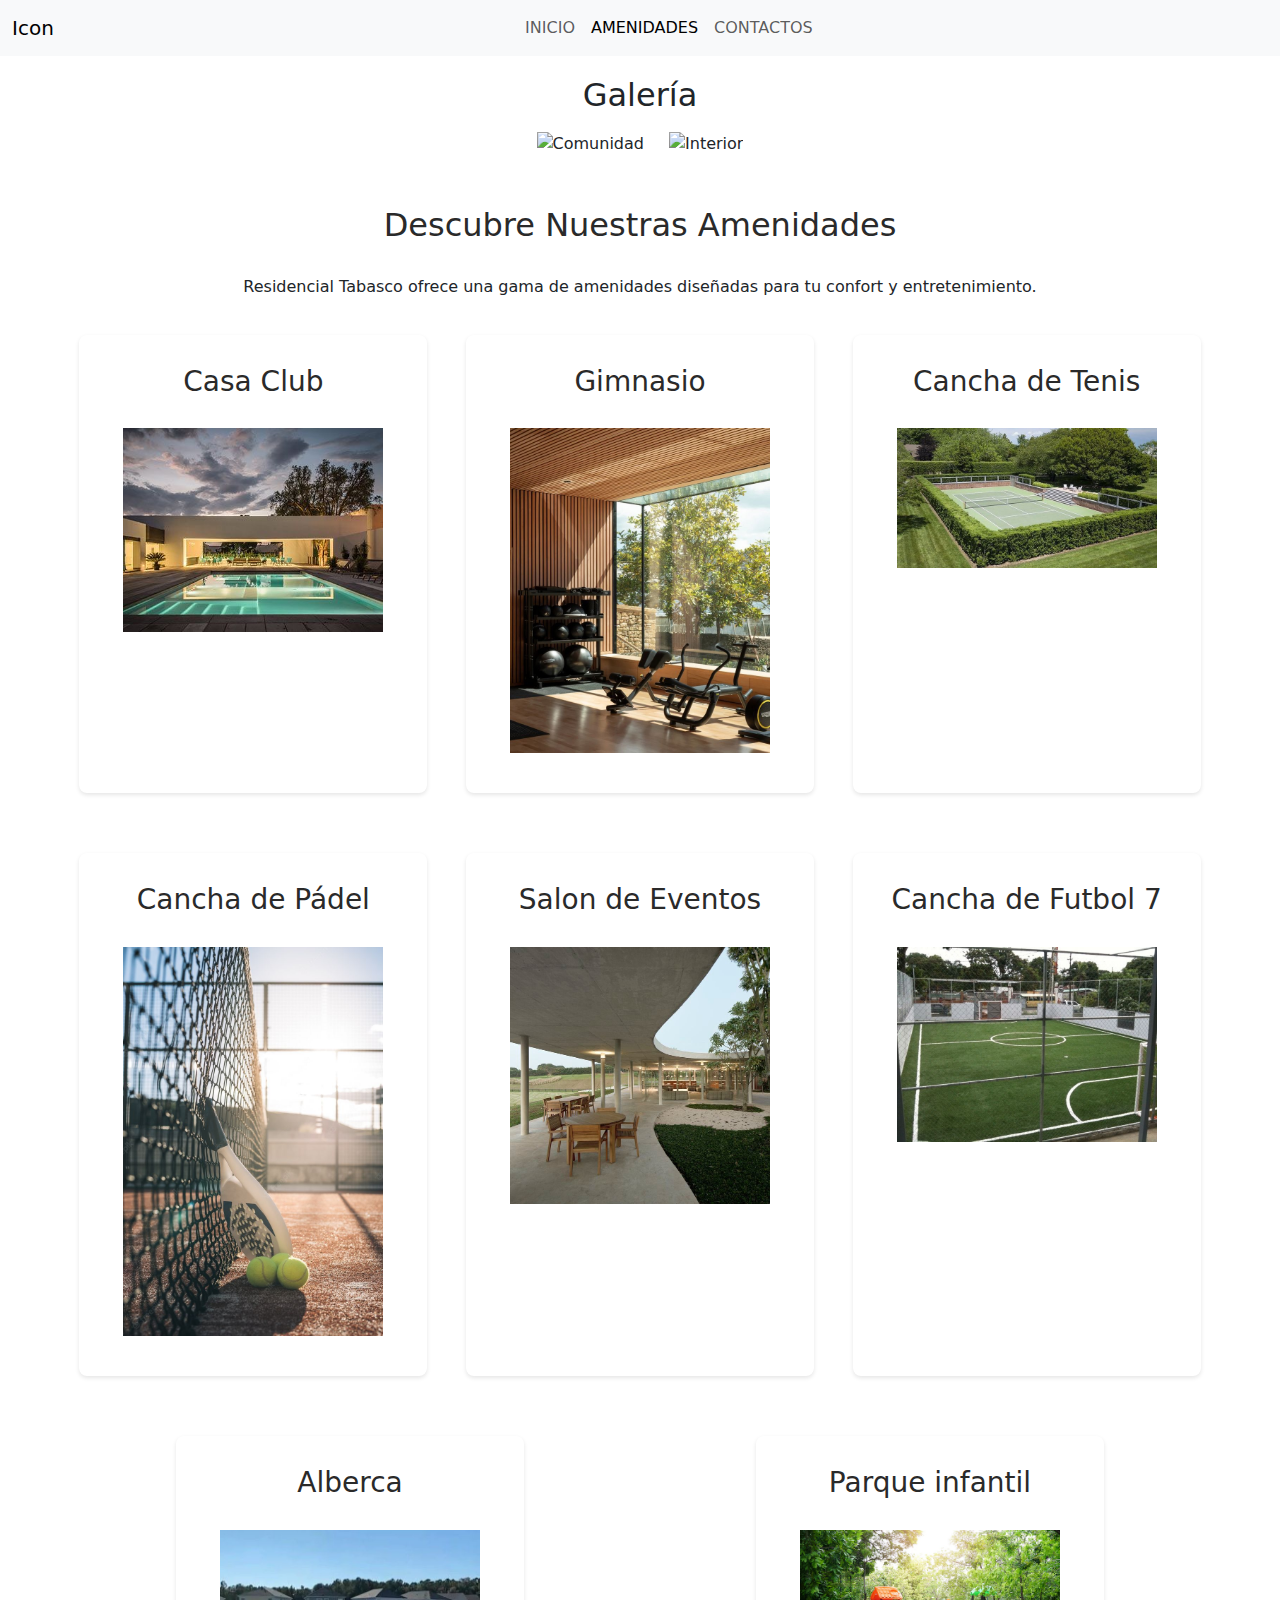
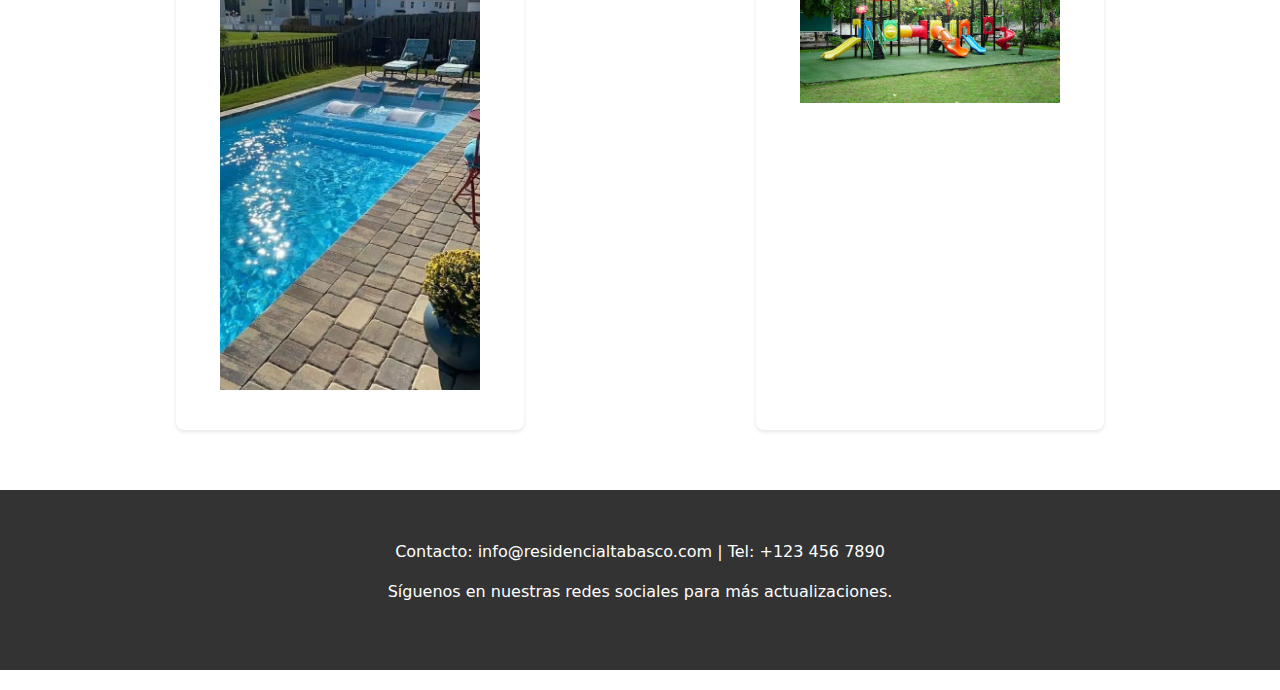
==== amenidades.html @ c567b044 "first commit" ====
<!DOCTYPE html>
<html lang="en">
<head>
    <meta charset="UTF-8">
    <meta name="viewport" content="width=device-width, initial-scale=1.0">
    <title>Residencial Tabasco</title>
    <link rel="stylesheet" href="/styles/styles.css">
    <link href="https://cdn.jsdelivr.net/npm/bootstrap@5.3.3/dist/css/bootstrap.min.css" rel="stylesheet" integrity="sha384-QWTKZyjpPEjISv5WaRU9OFeRpok6YctnYmDr5pNlyT2bRjXh0JMhjY6hW+ALEwIH" crossorigin="anonymous">
    <script src="https://code.jquery.com/jquery-3.3.1.slim.min.js"></script>
    <script src="https://cdnjs.cloudflare.com/ajax/libs/popper.js/1.14.7/umd/popper.min.js"></script>
    <script src="https://stackpath.bootstrapcdn.com/bootstrap/4.3.1/js/bootstrap.min.js"></script>
</head>
<body>
    <header>
         <nav class="navbar navbar-expand-lg bg-body-tertiary">
            <div class="container-fluid">
              <a class="navbar-brand" href="/index.html">Icon</a>
              <button class="navbar-toggler" type="button" data-bs-toggle="collapse" data-bs-target="#navbarNavAltMarkup" aria-controls="navbarNavAltMarkup" aria-expanded="false" aria-label="Toggle navigation">
                <span class="navbar-toggler-icon"></span>
              </button>
              <div class="collapse navbar-collapse justify-content-center" id="navbarNavAltMarkup">
                <div class="navbar-nav justify-content-center">
                  <a class="nav-link" href="/index.html">INICIO</a>
                  <a class="nav-link active" href="/amenidades.html">AMENIDADES</a>
                  <a class="nav-link" href="/contacts.html">CONTACTOS</a>
                </div>
              </div>
            </div>
          </nav>
    </header>

    <section class="gallery">
      <h2>Galería</h2>
      <img src="community.jpg" alt="Comunidad">
      <img src="interior.jpg" alt="Interior">
      <!-- Añadir más imágenes a la galería según se desee -->
  </section>

  <div class="amenities-section">
    <h2 class="amenities-header">Descubre Nuestras Amenidades</h2>
    <p>Residencial Tabasco ofrece una gama de amenidades diseñadas para tu confort y entretenimiento.</p>

    <!-- Sección 1 con las primeras tres amenidades -->
    <div class="amenities-group">
        <div class="amenity">
            <h3>Casa Club</h3>
            <img src="/img/amenidades/club.jpeg" alt="">
        </div>
        
        <div class="amenity">
            <h3>Gimnasio</h3>
            <img src="/img/amenidades/GYM.jpeg" alt="" width="100px">
        </div>
        
        <div class="amenity">
            <h3>Cancha de Tenis</h3>
            <img src="/img/amenidades/TENIS.jpeg" alt="">
        </div>
    </div>

    <!-- Sección 2 con las siguientes tres amenidades -->
    <div class="amenities-group">
        <div class="amenity">
            <h3>Cancha de Pádel</h3>
            <img src="/img/amenidades/Padel.jpeg" alt="">
        </div>
        
        <div class="amenity">
            <h3>Salon de Eventos</h3>
            <img src="/img/amenidades/SALON DE EVENTOS.jpeg" alt="">
        </div>
        
        <div class="amenity">
            <h3>Cancha de Futbol 7</h3>
            <img src="/img/amenidades/FUTBOL 7.jpeg" alt="" >
        </div>
    </div>

    <!-- Sección 3 con las últimas amenidades -->
    <div class="amenities-group">
        <div class="amenity">
            <h3>Alberca</h3>
            <img src="/img/amenidades/Alberca.jpeg" alt="">
        </div>

        <div class="amenity">
            <h3>Parque infantil</h3>
            <img src="/img/amenidades/parque.avif" alt="">
        </div>
    </div>

    <!-- Agrega más secciones de amenidades según sea necesario -->

</div>


  <footer class="contact-info">
    <p>Contacto: info@residencialtabasco.com | Tel: +123 456 7890</p>
    <p>Síguenos en nuestras redes sociales para más actualizaciones.</p>
</footer>
</body>
</html>
---- styles/styles.css ----
body {
    font-family: Arial, sans-serif;
    margin: 0;
    padding: 0;
    background-color: #87CEEB;
}

.amenities-section {
    max-width: 1200px;
    margin: 0px auto;
    padding: 20px;
}

.amenities-header {
    text-align: center;
    margin-bottom: 30px;
}

.amenities-section p {
    text-align: center;
}

.amenities-group {
    display: flex;
    justify-content: space-around; 
    margin-bottom: 20px; 
}

.amenities-section {
    max-width: 1200px;
    margin: 0 auto;
    padding: 20px;
    text-align: center;
}

.amenities-header {
    margin-bottom: 30px;
    color: #2a2a2a;
}

.amenities-group {
    display: flex;
    justify-content: space-around;
    flex-wrap: wrap; /* Asegura responsividad */
}

.amenity {
    background-color: #ffffff;
    border-radius: 8px;
    box-shadow: 0 2px 4px rgba(0,0,0,0.1);
    padding: 20px;
    margin: 10px;
    width: 30%;
    transition: transform 0.3s ease, box-shadow 0.3s ease; /* Suaviza la transición */
}

.amenity:hover {
    transform: translateY(-5px);
    box-shadow: 0 4px 8px rgba(0,0,0,0.2);
}

.icon {
    font-size: 48px; /* Ajusta esto según el tamaño de tus iconos */
    margin-bottom: 10px;
}

.amenity h3 {
    margin: 10px 0;
}

.amenity p {
    color: #666;
}

.amenity {
    background-color: #ffffff;
    margin: 10px;
    border-radius: 8px;
    box-shadow: 0 2px 4px rgba(0,0,0,0.1);
    text-align: center;
    width: 30%;
}

.amenity h3 {
    color: #2a2a2a;
}

.amenity p {
    color: #666666;
}

.amenity {
    margin: 20px 0;
}

.amenity img {
    width: 300px;
    height: auto;
    padding: 20px;
}

.main-header {
    text-align: center;
    color: white;
    background-image: url('banner.jpg');
    background-size: cover;
}

.main-header h1, .main-header p {
    background-color: rgba(0,0,0,0.5);
    display: inline-block;
}

.cta-button {
    display: inline-block;
    background-color: #007bff;
    color: white;
    padding: 10px 20px;
    text-decoration: none;
    border-radius: 5px;
    margin-top: 20px;
}

.about, .featured-amenities, .testimonials, .gallery {
    padding: 20px;
    text-align: center;
}

.gallery img {
    margin: 10px;
    width: calc(33% - 20px);
    height: auto;
}

#contact {
    text-align: center;
    padding: 20px;
}

.contact-info, .contact-form, .map {
    margin-bottom: 20px;
}

input[type=text], input[type=email], textarea {
    width: 100%;
    padding: 12px 20px;
    margin: 8px 0;
    display: inline-block;
    border: 1px solid #ccc;
    border-radius: 4px;
    box-sizing: border-box;
}

button[type=submit] {
    background-color: #4CAF50;
    color: white;
    padding: 14px 20px;
    margin: 8px 0;
    border: none;
    border-radius: 4px;
    cursor: pointer;
}

button[type=submit]:hover {
    background-color: #45a049;
}


footer {
    background-color: #333;
    color: white;
    text-align: center;
    padding: 50px;
}
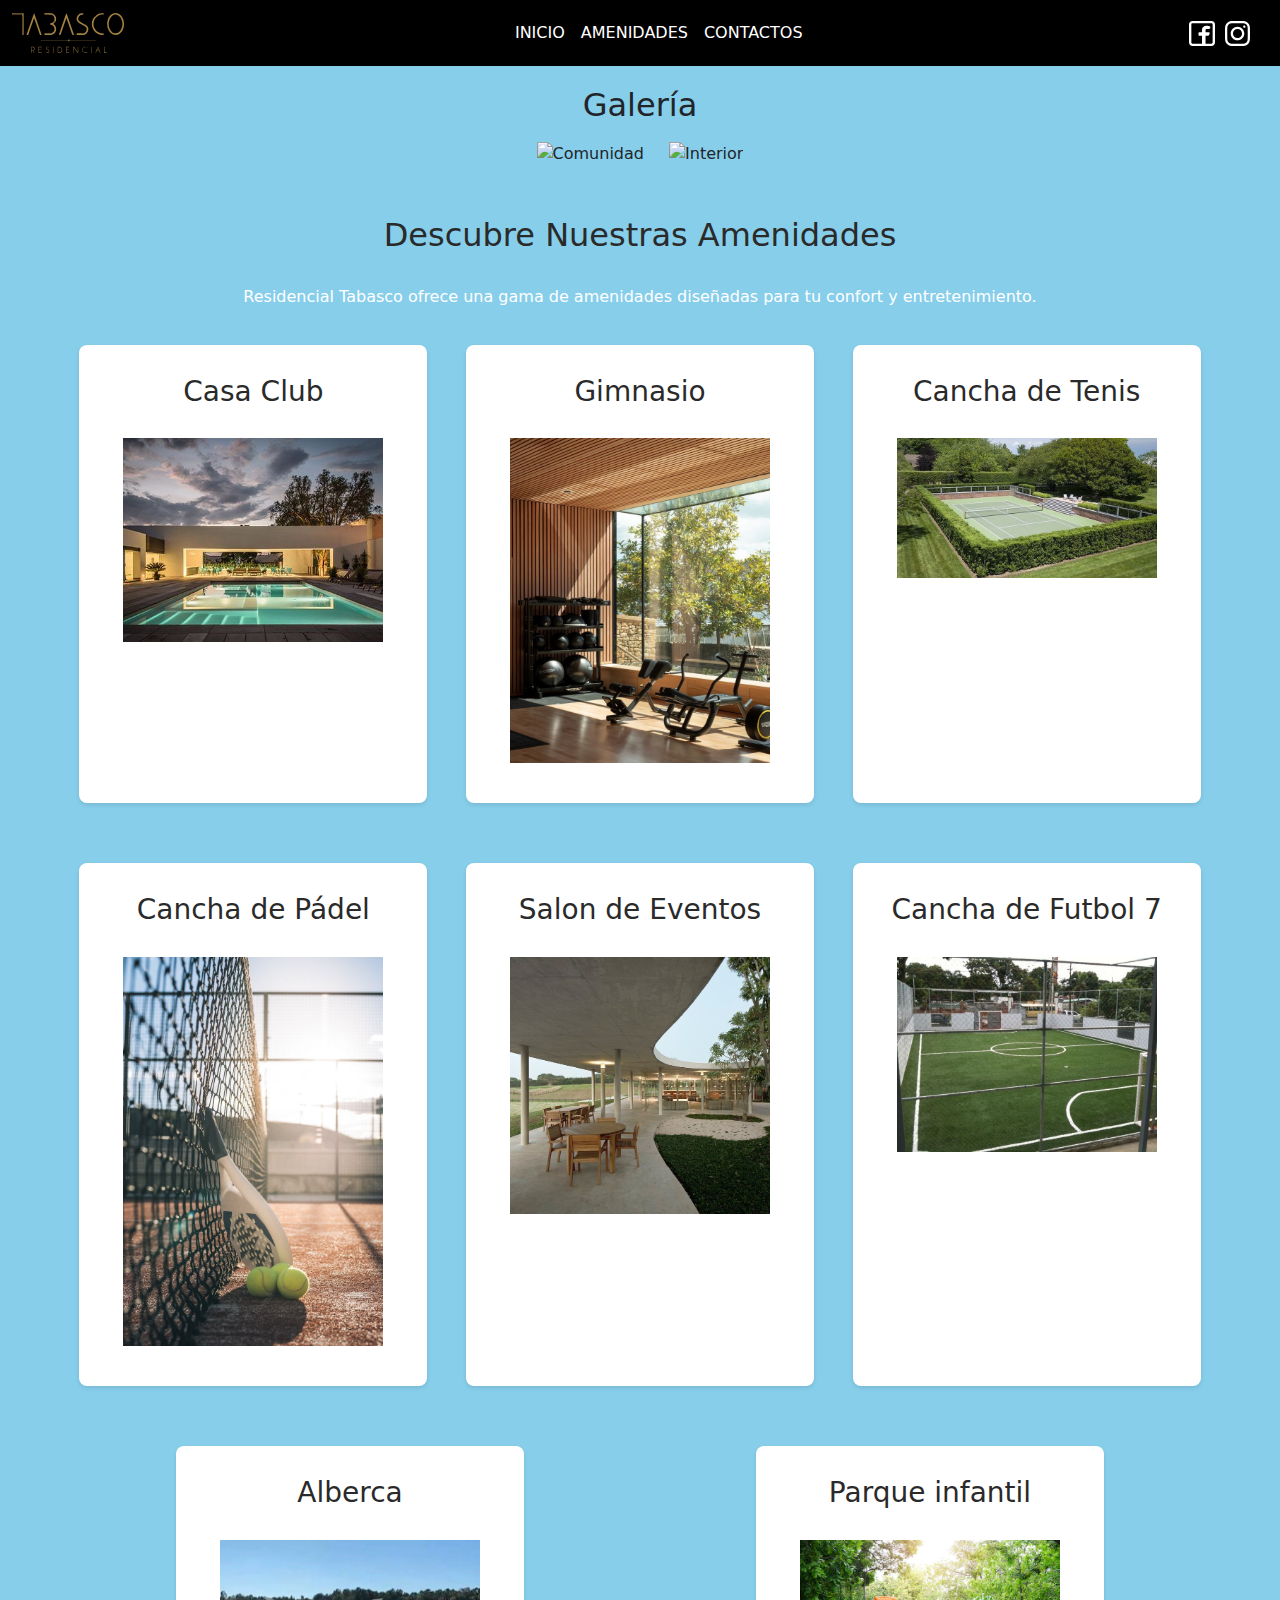
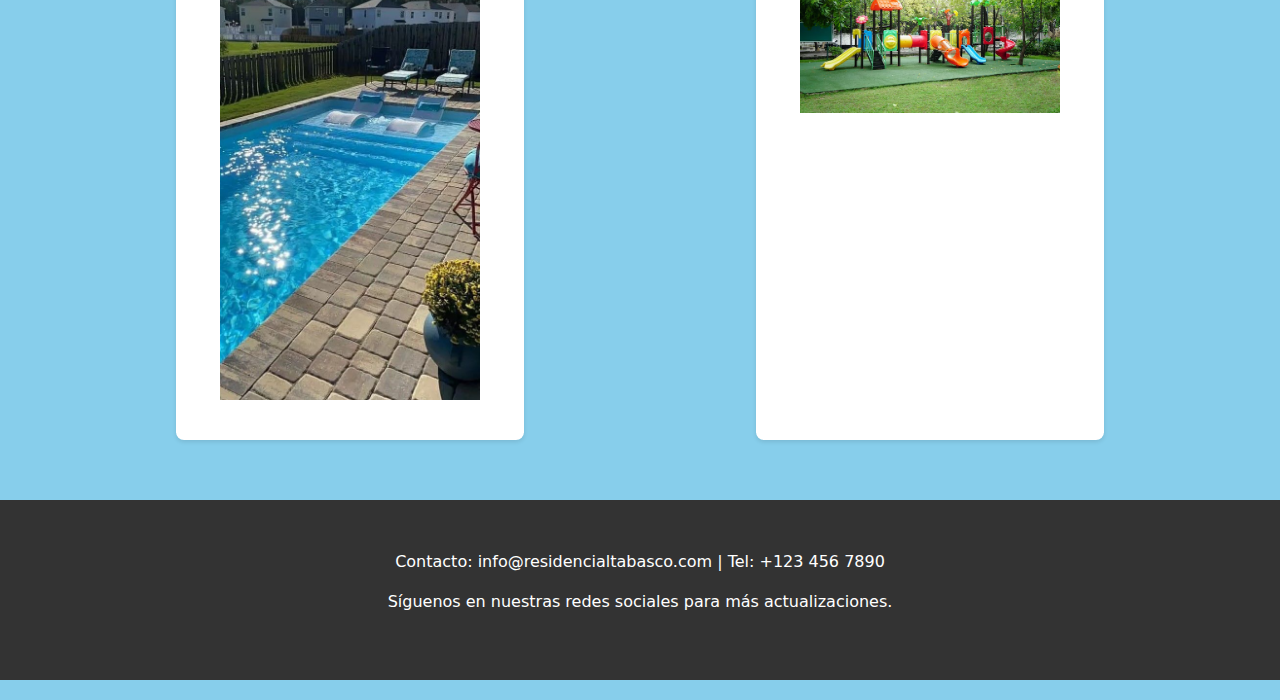
==== commit 0b09a51c: "nav-config" ====
--- a/amenidades.html
+++ b/amenidades.html
@@ -11,23 +11,31 @@
     <script src="https://stackpath.bootstrapcdn.com/bootstrap/4.3.1/js/bootstrap.min.js"></script>
 </head>
 <body>
-    <header>
-         <nav class="navbar navbar-expand-lg bg-body-tertiary">
-            <div class="container-fluid">
-              <a class="navbar-brand" href="/index.html">Icon</a>
-              <button class="navbar-toggler" type="button" data-bs-toggle="collapse" data-bs-target="#navbarNavAltMarkup" aria-controls="navbarNavAltMarkup" aria-expanded="false" aria-label="Toggle navigation">
-                <span class="navbar-toggler-icon"></span>
-              </button>
-              <div class="collapse navbar-collapse justify-content-center" id="navbarNavAltMarkup">
-                <div class="navbar-nav justify-content-center">
-                  <a class="nav-link" href="/index.html">INICIO</a>
-                  <a class="nav-link active" href="/amenidades.html">AMENIDADES</a>
-                  <a class="nav-link" href="/contacts.html">CONTACTOS</a>
-                </div>
-              </div>
+  <header class="main-header">
+    <nav class="navbar navbar-expand-lg">
+        <div class="container-fluid">
+          <a class="navbar-brand" href="/index.html">
+            <img src="/img/icon-logo.svg" alt="Logo" height=40px">
+          </a>
+          <button class="navbar-toggler" type="button" data-bs-toggle="collapse" data-bs-target="#navbarNavAltMarkup" aria-controls="navbarNavAltMarkup" aria-expanded="false" aria-label="Toggle navigation">
+            <span class="navbar-toggler-icon"></span>
+          </button>
+          <div class="collapse navbar-collapse justify-content-center" id="navbarNavAltMarkup">
+            <div class="navbar-nav justify-content-center">
+              <a class="nav-link active" href="/index.html">INICIO</a>
+              <a class="nav-link" href="/amenidades.html">AMENIDADES</a>
+              <a class="nav-link" href="/contacts.html">CONTACTOS</a>
             </div>
-          </nav>
-    </header>
+          </div>
+        </div>
+
+        <div class="social-icons">
+          <a href="https://www.facebook.com/profile.php?id=61557290314597&mibextid=YMEMSu"><img src="/img/facebook-icon-footer.svg" alt="Facebook" height="25px"></a>
+          <a href="https://www.instagram.com/residencialtabasco?igsh=Mjh6eGlvdXYxZDkx&utm_source=qr"><img src="/img/instagram-icon-footer.svg" alt="Instagram" height="25px"></a>
+        </div>
+      </nav>
+</header>
+
 
     <section class="gallery">
       <h2>Galería</h2>
--- a/styles/styles.css
+++ b/styles/styles.css
@@ -2,7 +2,48 @@
     font-family: Arial, sans-serif;
     margin: 0;
     padding: 0;
-    background-color: #87CEEB;
+    background-color: #87CEEB !important;
+}
+
+.main-header {
+    background-color: #000;
+    color: #fff;
+    text-align: center;
+   
+}
+
+.navbar-brand, .nav-link {
+    color: #ffffff !important;
+}
+
+
+.banner-image {
+    width: 100%;
+    height: auto;
+    opacity: 0.8;
+}
+
+.social-icons {
+    display: flex;
+    gap: 10px;
+    padding-right: 30px;
+}
+
+h1, h2 {
+    color: #d4af37;
+}
+
+p {
+    color: #ffffff;
+}
+
+.cta-button {
+    background-color: #d4af37;
+    color: #000;
+    padding: 10px 20px;
+    text-decoration: none;
+    border-radius: 5px;
+    font-weight: bold;
 }
 
 .amenities-section {
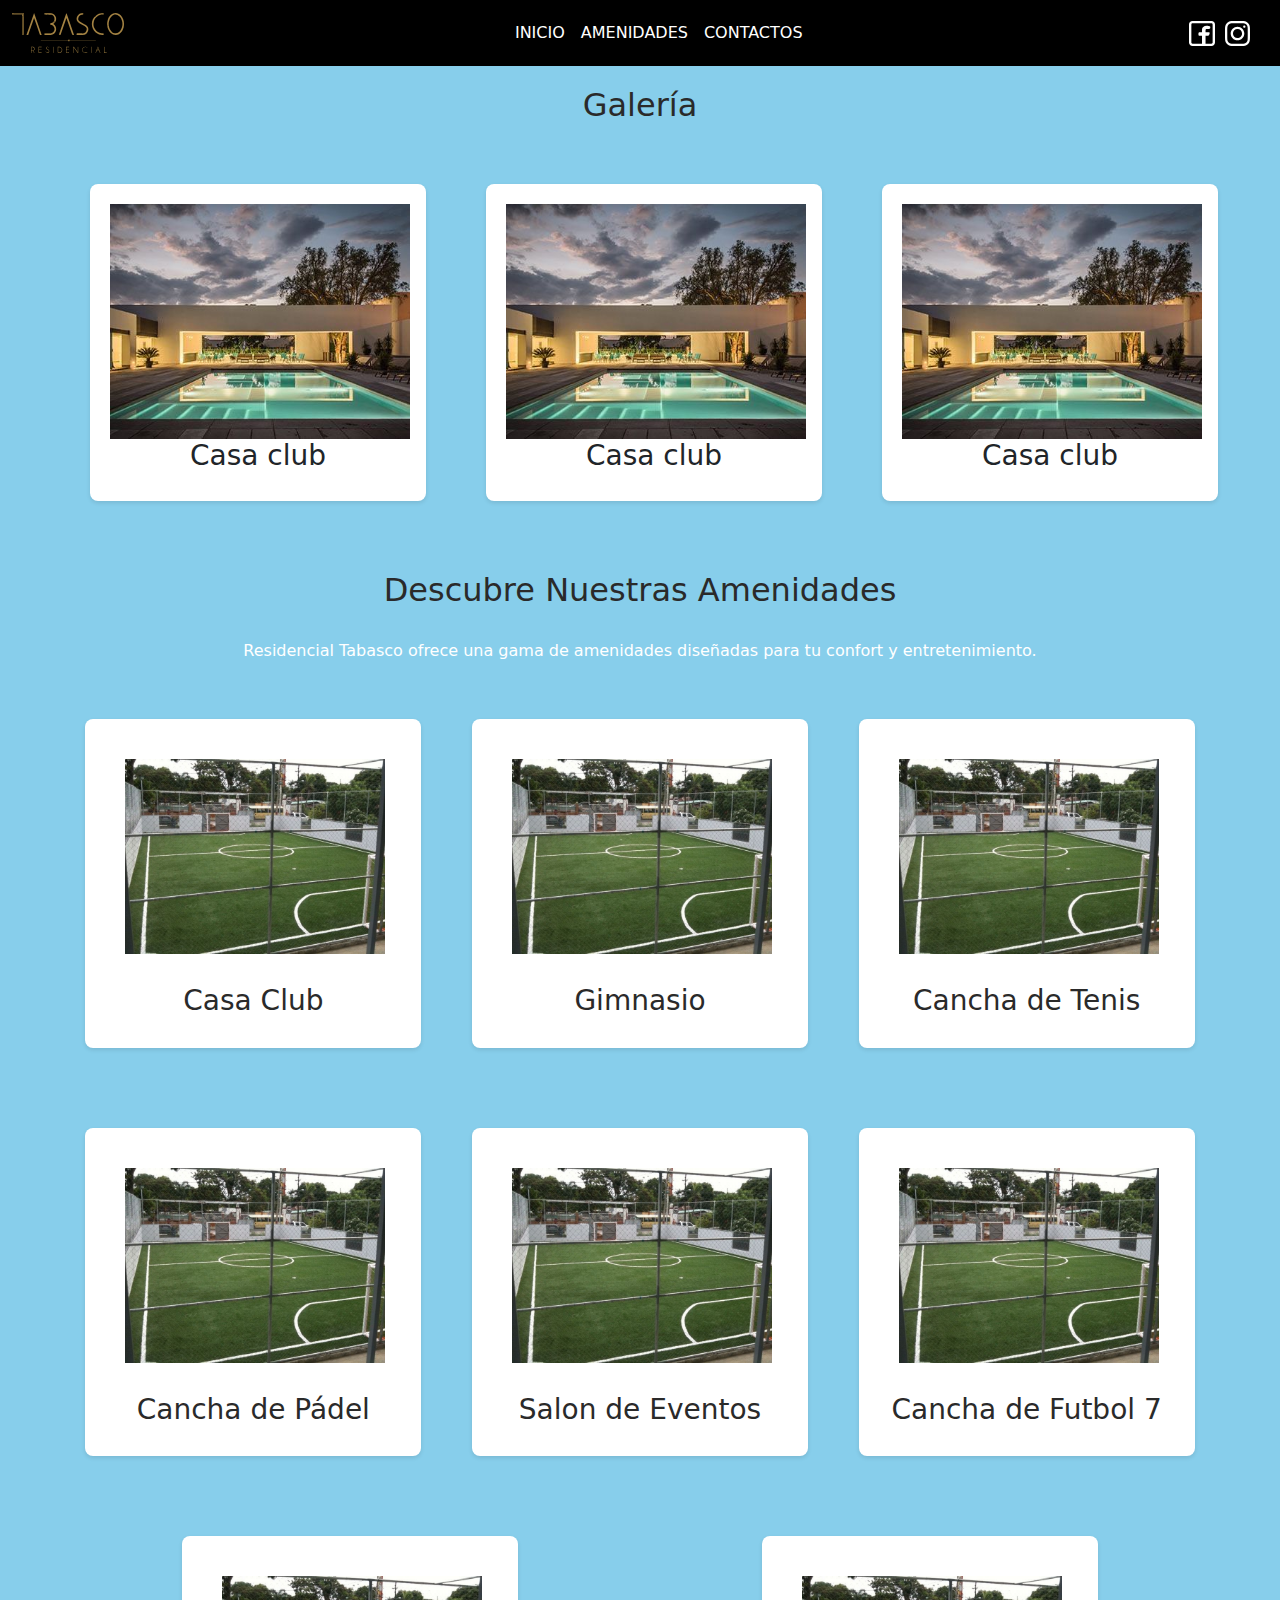
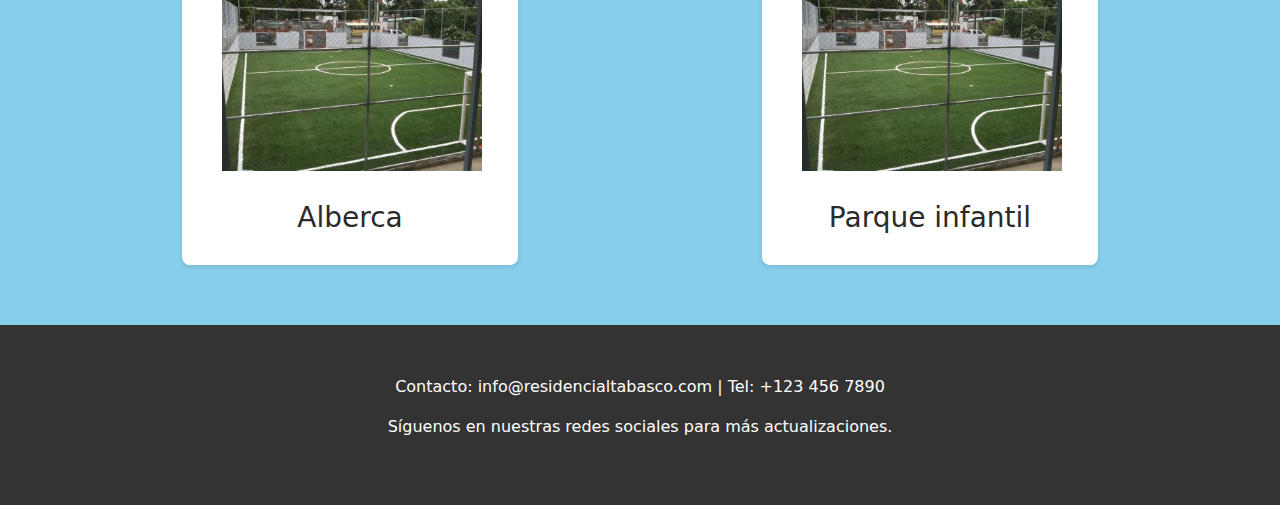
==== commit 854edaa2: "section design" ====
--- a/amenidades.html
+++ b/amenidades.html
@@ -37,11 +37,23 @@
 </header>
 
 
-    <section class="gallery">
-      <h2>Galería</h2>
-      <img src="community.jpg" alt="Comunidad">
-      <img src="interior.jpg" alt="Interior">
-      <!-- Añadir más imágenes a la galería según se desee -->
+    <section class="gallery-section">
+      <h2 class="gallery-header">Galería</h2>
+
+      <div class="comiunities-group">
+        <div class="comiunitie">
+          <img src="/img/amenidades/club.jpeg" alt="Comunidad">
+          <h3>Casa club</h3>
+        </div>
+        <div class="comiunitie">
+          <img src="/img/amenidades/club.jpeg" alt="Comunidad">
+          <h3>Casa club</h3>
+        </div>
+        <div class="comiunitie">
+          <img src="/img/amenidades/club.jpeg" alt="Comunidad">
+          <h3>Casa club</h3>
+        </div>
+      </div>
   </section>
 
   <div class="amenities-section">
@@ -51,49 +63,49 @@
     <!-- Sección 1 con las primeras tres amenidades -->
     <div class="amenities-group">
         <div class="amenity">
-            <h3>Casa Club</h3>
-            <img src="/img/amenidades/club.jpeg" alt="">
+          <img src="/img/amenidades/FUTBOL 7.jpeg" alt="">
+          <h3>Casa Club</h3>
         </div>
         
         <div class="amenity">
-            <h3>Gimnasio</h3>
-            <img src="/img/amenidades/GYM.jpeg" alt="" width="100px">
+          <img src="/img/amenidades/FUTBOL 7.jpeg" alt="" width="100px">
+          <h3>Gimnasio</h3>
         </div>
         
         <div class="amenity">
-            <h3>Cancha de Tenis</h3>
-            <img src="/img/amenidades/TENIS.jpeg" alt="">
+          <img src="/img/amenidades/FUTBOL 7.jpeg" alt="">
+          <h3>Cancha de Tenis</h3>
         </div>
     </div>
 
     <!-- Sección 2 con las siguientes tres amenidades -->
     <div class="amenities-group">
         <div class="amenity">
-            <h3>Cancha de Pádel</h3>
-            <img src="/img/amenidades/Padel.jpeg" alt="">
+          <img src="/img/amenidades/FUTBOL 7.jpeg" alt="">
+          <h3>Cancha de Pádel</h3>
         </div>
         
         <div class="amenity">
-            <h3>Salon de Eventos</h3>
-            <img src="/img/amenidades/SALON DE EVENTOS.jpeg" alt="">
+          <img src="/img/amenidades/FUTBOL 7.jpeg" alt="">
+          <h3>Salon de Eventos</h3>
         </div>
         
         <div class="amenity">
-            <h3>Cancha de Futbol 7</h3>
-            <img src="/img/amenidades/FUTBOL 7.jpeg" alt="" >
+          <img src="/img/amenidades/FUTBOL 7.jpeg" alt="" >
+          <h3>Cancha de Futbol 7</h3>
         </div>
     </div>
 
     <!-- Sección 3 con las últimas amenidades -->
     <div class="amenities-group">
         <div class="amenity">
-            <h3>Alberca</h3>
-            <img src="/img/amenidades/Alberca.jpeg" alt="">
+          <img src="/img/amenidades/FUTBOL 7.jpeg" alt="">
+          <h3>Alberca</h3>
         </div>
 
         <div class="amenity">
-            <h3>Parque infantil</h3>
-            <img src="/img/amenidades/parque.avif" alt="">
+          <img src="/img/amenidades/FUTBOL 7.jpeg" alt="">
+          <h3>Parque infantil</h3>
         </div>
     </div>
 
--- a/styles/styles.css
+++ b/styles/styles.css
@@ -46,25 +46,46 @@
     font-weight: bold;
 }
 
-.amenities-section {
-    max-width: 1200px;
-    margin: 0px auto;
-    padding: 20px;
-}
-
-.amenities-header {
-    text-align: center;
+.gallery-section {
+    max-width: 1200px;
+    margin: 0 auto;
+    padding: 20px;
+    text-align: center;
+}
+
+.gallery-header {
     margin-bottom: 30px;
-}
-
-.amenities-section p {
-    text-align: center;
-}
-
-.amenities-group {
+    color: #2a2a2a;
+}
+
+.comiunities-group {
+    max-width: 1200px;
+    margin: 0 auto;
+    padding: 20px;
+    gap: 40px;
+    text-align: center;
+    justify-content: space-around;
     display: flex;
-    justify-content: space-around; 
-    margin-bottom: 20px; 
+}
+
+.comiunitie {
+    background-color: #ffffff;
+    border-radius: 8px;
+    box-shadow: 0 2px 4px rgba(0,0,0,0.1);
+    padding: 20px;
+    margin: 10px;
+    width: 30%;
+    transition: transform 0.3s ease, box-shadow 0.3s ease; /* Suaviza la transición */
+}
+
+.comiunitie:hover {
+    transform: translateY(-5px);
+    box-shadow: 0 4px 8px rgba(0,0,0,0.2);
+}
+
+.comiunitie img {
+    width: 300px;
+    text-align: center;
 }
 
 .amenities-section {
@@ -80,9 +101,13 @@
 }
 
 .amenities-group {
+    max-width: 1200px;
+    margin: 0 auto;
+    padding: 20px;
+    gap: 40px;
+    text-align: center;
+    justify-content: space-around;
     display: flex;
-    justify-content: space-around;
-    flex-wrap: wrap; /* Asegura responsividad */
 }
 
 .amenity {
@@ -110,7 +135,7 @@
 }
 
 .amenity p {
-    color: #666;
+    color: #ffffff;
 }
 
 .amenity {
@@ -139,6 +164,8 @@
     height: auto;
     padding: 20px;
 }
+
+
 
 .main-header {
     text-align: center;
@@ -179,7 +206,6 @@
 }
 
 .contact-info, .contact-form, .map {
-    margin-bottom: 20px;
 }
 
 input[type=text], input[type=email], textarea {
@@ -213,3 +239,7 @@
     text-align: center;
     padding: 50px;
 }
+
+footer p {
+    color: white;
+}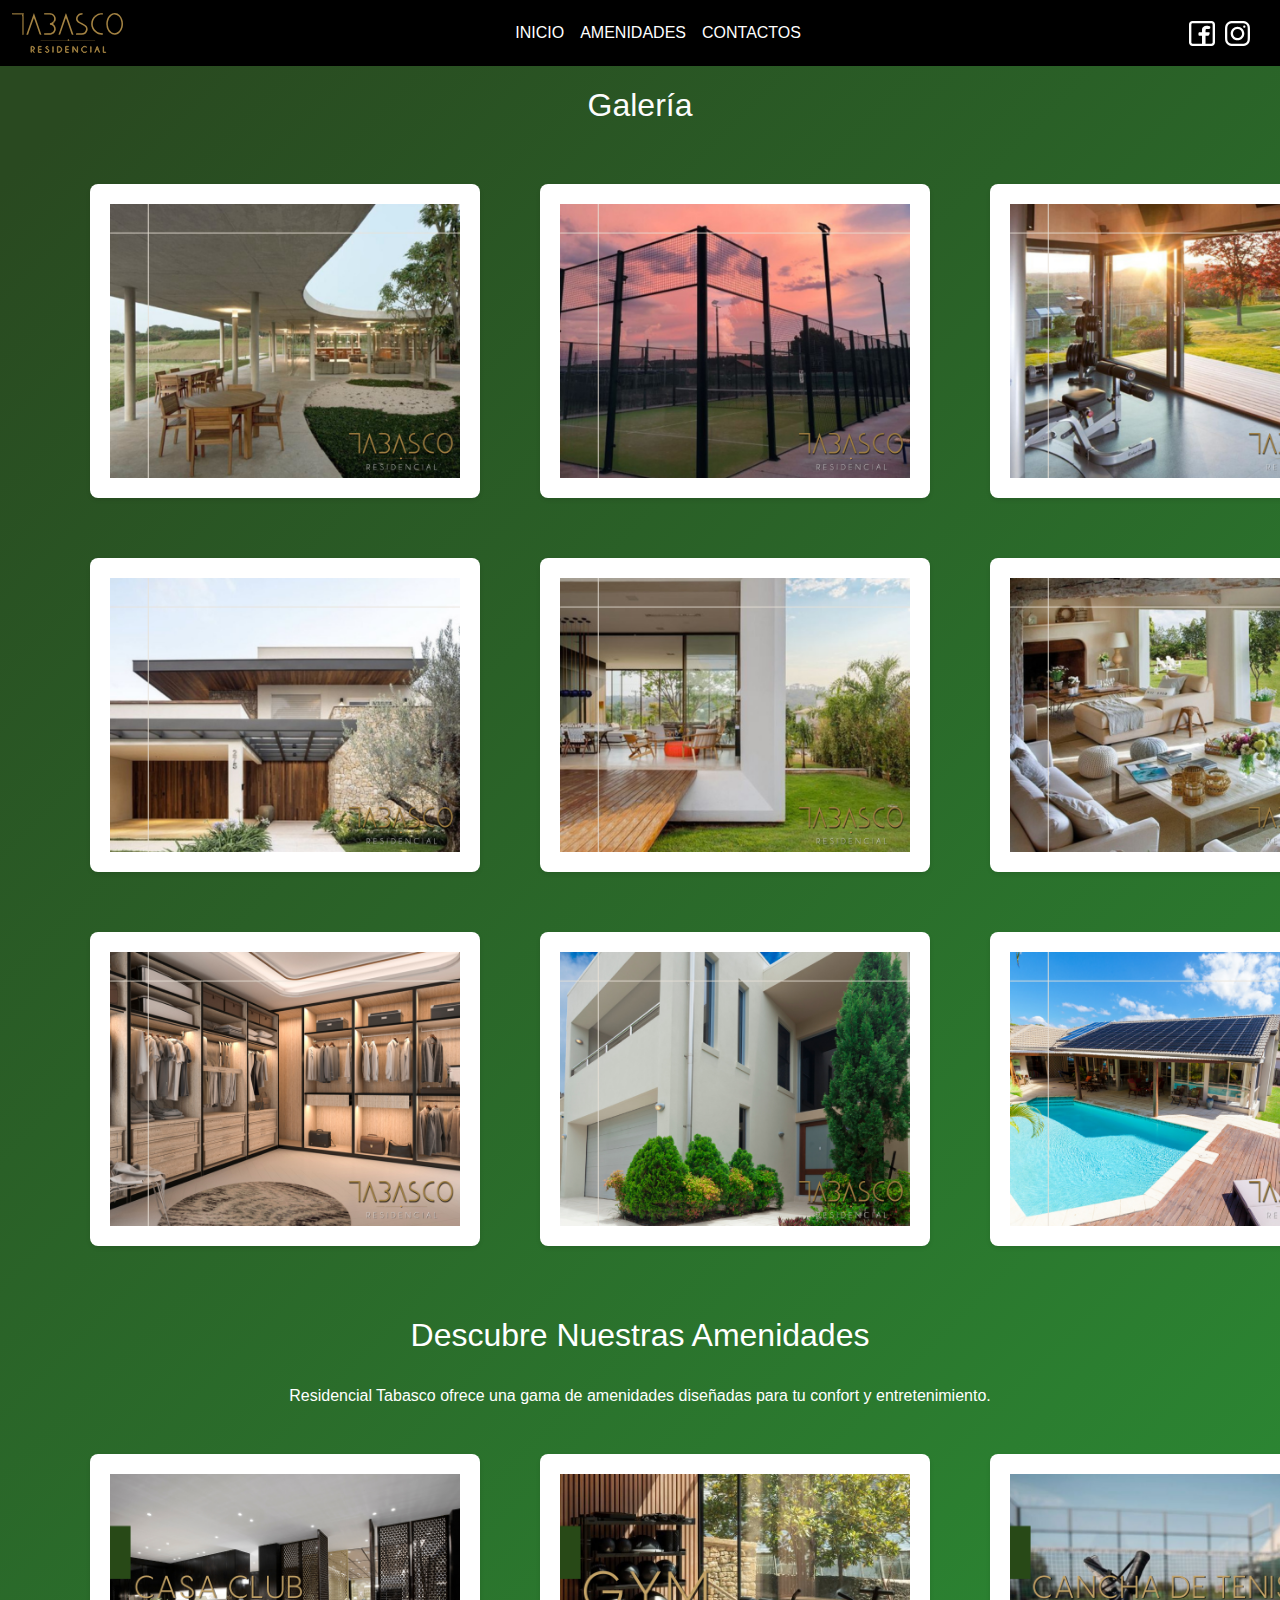
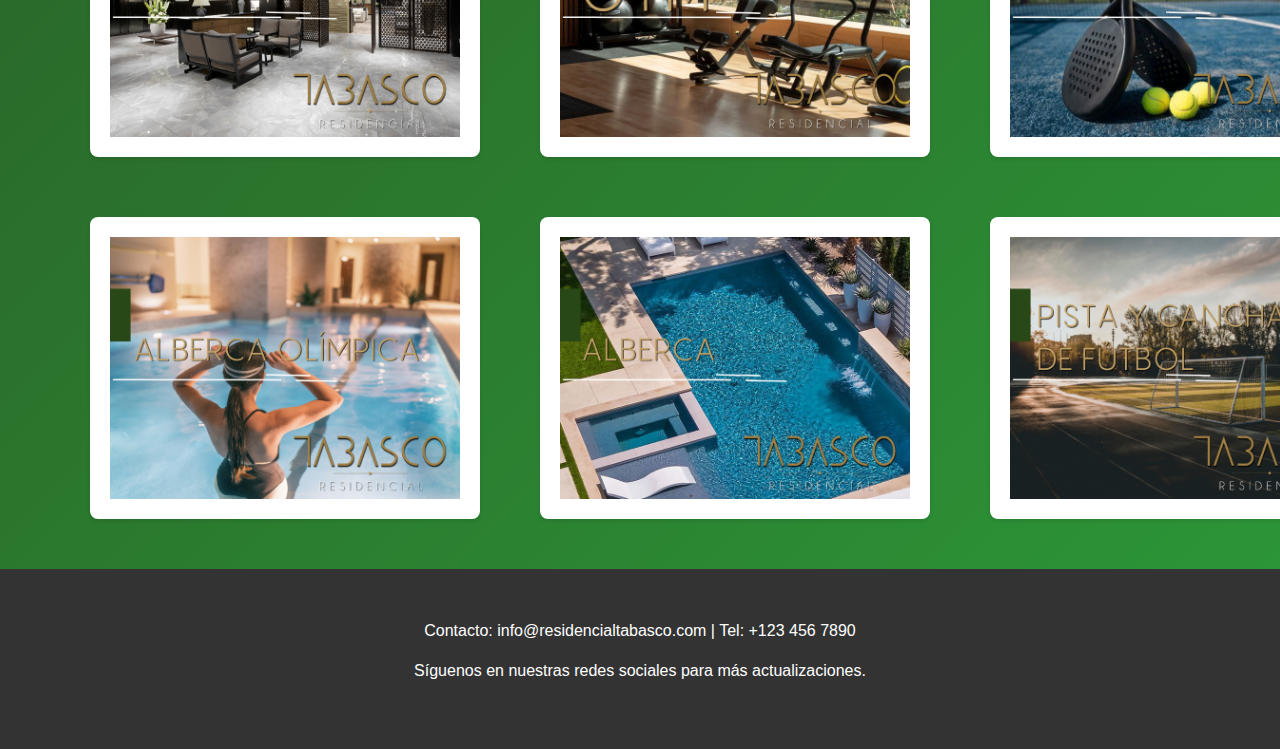
==== commit 634731b7: "edit design" ====
--- a/amenidades.html
+++ b/amenidades.html
@@ -42,75 +42,74 @@
 
       <div class="comiunities-group">
         <div class="comiunitie">
-          <img src="/img/amenidades/club.jpeg" alt="Comunidad">
-          <h3>Casa club</h3>
+          <img src="/img/GALERIA/1.png" alt="Comunidad">
         </div>
         <div class="comiunitie">
-          <img src="/img/amenidades/club.jpeg" alt="Comunidad">
-          <h3>Casa club</h3>
+          <img src="/img/GALERIA/2.png" alt="Comunidad">
         </div>
         <div class="comiunitie">
-          <img src="/img/amenidades/club.jpeg" alt="Comunidad">
-          <h3>Casa club</h3>
+          <img src="/img/GALERIA/3.png" alt="Comunidad">
         </div>
       </div>
+
+      <div class="comiunities-group">
+        <div class="comiunitie">
+          <img src="/img/GALERIA/4.png" alt="Comunidad">
+        </div>
+        <div class="comiunitie">
+          <img src="/img/GALERIA/5.png" alt="Comunidad">
+        </div>
+        <div class="comiunitie">
+          <img src="/img/GALERIA/6.png" alt="Comunidad">
+        </div>
+      </div>
+
+      <div class="comiunities-group">
+        <div class="comiunitie">
+          <img src="/img/GALERIA/7.png" alt="Comunidad">
+        </div>
+        <div class="comiunitie">
+          <img src="/img/GALERIA/8.png" alt="Comunidad">
+        </div>
+        <div class="comiunitie">
+          <img src="/img/GALERIA/9.png" alt="Comunidad">
+        </div>
+      </div>
+
+
   </section>
 
   <div class="amenities-section">
     <h2 class="amenities-header">Descubre Nuestras Amenidades</h2>
     <p>Residencial Tabasco ofrece una gama de amenidades diseñadas para tu confort y entretenimiento.</p>
 
-    <!-- Sección 1 con las primeras tres amenidades -->
     <div class="amenities-group">
         <div class="amenity">
-          <img src="/img/amenidades/FUTBOL 7.jpeg" alt="">
-          <h3>Casa Club</h3>
+          <img src="/img/amenidades/4.png" alt="">
         </div>
         
         <div class="amenity">
-          <img src="/img/amenidades/FUTBOL 7.jpeg" alt="" width="100px">
-          <h3>Gimnasio</h3>
+          <img src="/img/amenidades/1.png" alt="">
         </div>
         
         <div class="amenity">
-          <img src="/img/amenidades/FUTBOL 7.jpeg" alt="">
-          <h3>Cancha de Tenis</h3>
+          <img src="/img/amenidades/2.png" alt="">
         </div>
     </div>
 
-    <!-- Sección 2 con las siguientes tres amenidades -->
     <div class="amenities-group">
+      <div class="amenity">
+        <img src="/img/amenidades/5.png" alt="">
+      </div>
+        
         <div class="amenity">
-          <img src="/img/amenidades/FUTBOL 7.jpeg" alt="">
-          <h3>Cancha de Pádel</h3>
+          <img src="/img/amenidades/3.png" alt="">
         </div>
         
         <div class="amenity">
-          <img src="/img/amenidades/FUTBOL 7.jpeg" alt="">
-          <h3>Salon de Eventos</h3>
-        </div>
-        
-        <div class="amenity">
-          <img src="/img/amenidades/FUTBOL 7.jpeg" alt="" >
-          <h3>Cancha de Futbol 7</h3>
+          <img src="/img/amenidades/6.png" alt="" >
         </div>
     </div>
-
-    <!-- Sección 3 con las últimas amenidades -->
-    <div class="amenities-group">
-        <div class="amenity">
-          <img src="/img/amenidades/FUTBOL 7.jpeg" alt="">
-          <h3>Alberca</h3>
-        </div>
-
-        <div class="amenity">
-          <img src="/img/amenidades/FUTBOL 7.jpeg" alt="">
-          <h3>Parque infantil</h3>
-        </div>
-    </div>
-
-    <!-- Agrega más secciones de amenidades según sea necesario -->
-
 </div>
 
 
--- a/styles/styles.css
+++ b/styles/styles.css
@@ -1,21 +1,22 @@
+* {
+    font-family: "Monserrat", sans-serif;
+}
+
 body {
-    font-family: Arial, sans-serif;
     margin: 0;
     padding: 0;
-    background-color: #87CEEB !important;
+    background-image: linear-gradient(135deg, #294920 5%, #2c9537 95%);
 }
 
 .main-header {
     background-color: #000;
     color: #fff;
     text-align: center;
-   
 }
 
 .navbar-brand, .nav-link {
     color: #ffffff !important;
 }
-
 
 .banner-image {
     width: 100%;
@@ -29,17 +30,17 @@
     padding-right: 30px;
 }
 
-h1, h2 {
-    color: #d4af37;
-}
-
 p {
     color: #ffffff;
+}
+
+.about  {
+    color: white;
 }
 
 .cta-button {
     background-color: #d4af37;
-    color: #000;
+    color: #ffffff;
     padding: 10px 20px;
     text-decoration: none;
     border-radius: 5px;
@@ -55,7 +56,7 @@
 
 .gallery-header {
     margin-bottom: 30px;
-    color: #2a2a2a;
+    color: #fcfcfc;
 }
 
 .comiunities-group {
@@ -74,17 +75,17 @@
     box-shadow: 0 2px 4px rgba(0,0,0,0.1);
     padding: 20px;
     margin: 10px;
-    width: 30%;
+    width: 40%;
     transition: transform 0.3s ease, box-shadow 0.3s ease; /* Suaviza la transición */
 }
 
 .comiunitie:hover {
     transform: translateY(-5px);
-    box-shadow: 0 4px 8px rgba(0,0,0,0.2);
+    box-shadow: 0 4px 8px rgba(255, 255, 255, 0.2);
 }
 
 .comiunitie img {
-    width: 300px;
+    width: 350px;
     text-align: center;
 }
 
@@ -97,7 +98,7 @@
 
 .amenities-header {
     margin-bottom: 30px;
-    color: #2a2a2a;
+    color: #ffffff;
 }
 
 .amenities-group {
@@ -116,7 +117,7 @@
     box-shadow: 0 2px 4px rgba(0,0,0,0.1);
     padding: 20px;
     margin: 10px;
-    width: 30%;
+    width: 40%;
     transition: transform 0.3s ease, box-shadow 0.3s ease; /* Suaviza la transición */
 }
 
@@ -130,21 +131,8 @@
     margin-bottom: 10px;
 }
 
-.amenity h3 {
-    margin: 10px 0;
-}
-
 .amenity p {
     color: #ffffff;
-}
-
-.amenity {
-    background-color: #ffffff;
-    margin: 10px;
-    border-radius: 8px;
-    box-shadow: 0 2px 4px rgba(0,0,0,0.1);
-    text-align: center;
-    width: 30%;
 }
 
 .amenity h3 {
@@ -155,17 +143,10 @@
     color: #666666;
 }
 
-.amenity {
-    margin: 20px 0;
-}
-
 .amenity img {
-    width: 300px;
+    width: 350px;
     height: auto;
-    padding: 20px;
-}
-
-
+}
 
 .main-header {
     text-align: center;
@@ -200,38 +181,50 @@
     height: auto;
 }
 
-#contact {
-    text-align: center;
-    padding: 20px;
-}
-
-.contact-info, .contact-form, .map {
-}
-
-input[type=text], input[type=email], textarea {
-    width: 100%;
-    padding: 12px 20px;
-    margin: 8px 0;
-    display: inline-block;
-    border: 1px solid #ccc;
-    border-radius: 4px;
-    box-sizing: border-box;
-}
-
-button[type=submit] {
-    background-color: #4CAF50;
-    color: white;
-    padding: 14px 20px;
-    margin: 8px 0;
-    border: none;
-    border-radius: 4px;
-    cursor: pointer;
-}
-
-button[type=submit]:hover {
-    background-color: #45a049;
-}
-
+#contact .contact-container {
+    display: flex;
+    flex-direction: row; /* Alinea los elementos horizontalmente */
+    align-items: flex-start; /* Alinea los elementos al inicio de su contenedor */
+    flex-wrap: wrap; /* Permite que los elementos se ajusten en pantallas pequeñas */
+    gap: 20px; /* Espacio entre el mapa y la información de contacto */
+}
+
+.map-edit iframe {
+    width: 902px; /* Ancho específico para el mapa */
+    height: 896px; /* Altura específica para el mapa */
+}
+
+.contact-inf, .contact-form {
+    width: calc(100% - 902px - 20px); /* Calcula el ancho restante descontando el ancho del mapa y el gap */
+    display: flex;
+    flex-direction: column; /* Organiza el contenido de contacto en una columna */
+    text-align: center;
+    gap: 20px;
+}
+
+.social-links-container {
+    display: flex;
+    flex: row;
+    justify-content: center;
+}
+
+.social-links {
+    display: flex;
+    gap: 40px;
+    padding: 40px;
+}
+
+.contact-inf {
+    padding: 5%;
+}
+
+.contact-inf h2 {
+    color: white;
+}
+
+.contact-inf p {
+    color: #ffffff;
+}
 
 footer {
     background-color: #333;
